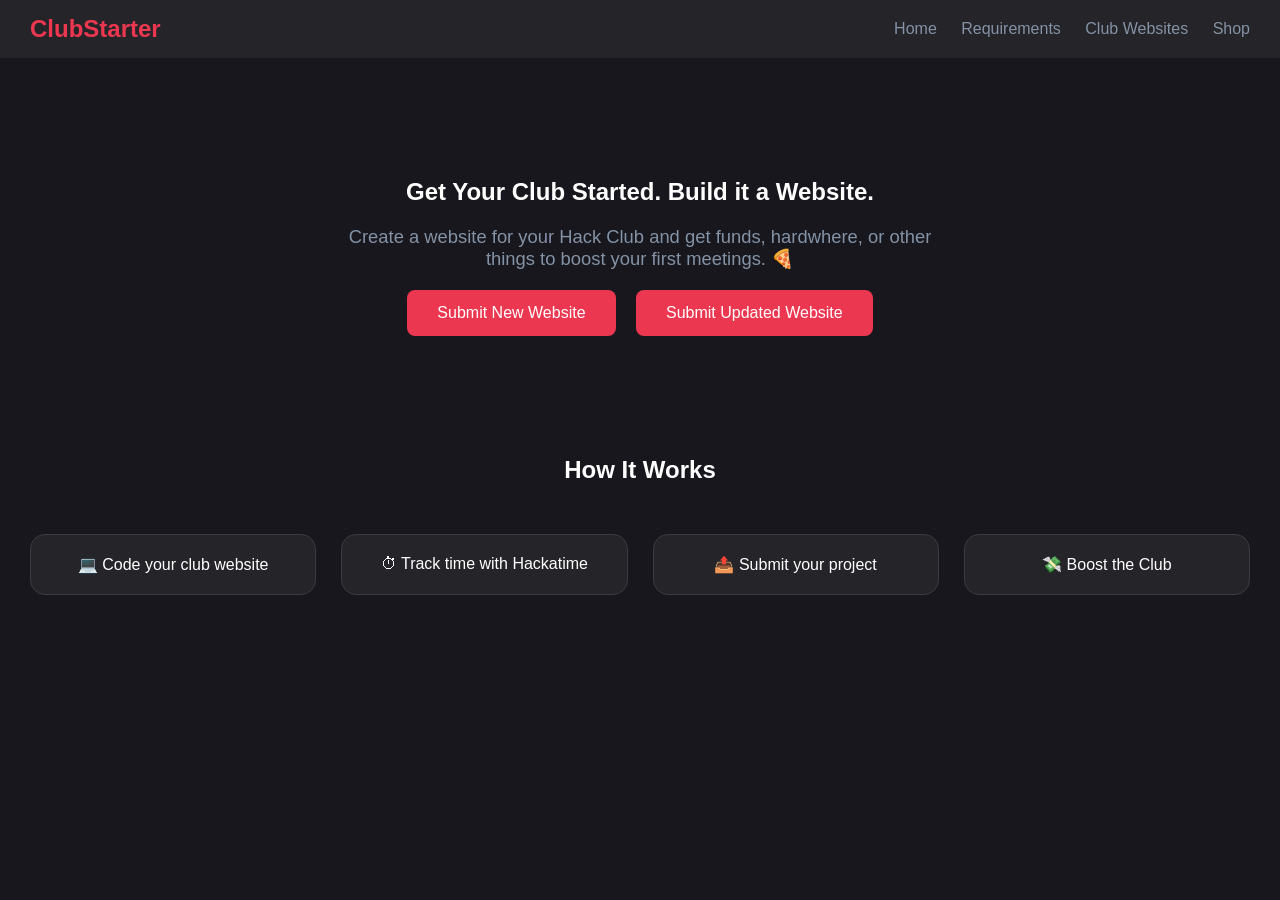
==== index.html @ 8397571f "Hack Club Branding anyone" ====
<!DOCTYPE html>
<html lang="en">
<head>
  <meta charset="UTF-8">
  <meta name="viewport" content="width=device-width, initial-scale=1.0">
  <title>ClubStarter</title>
  <link rel="stylesheet" href="styles.css">
</head>
<body>

<nav class="nav">
  <h2>ClubStarter</h2>
  <div>
    <a href="index.html">Home</a>
    <a href="requirements.html">Requirements</a>
    <a href="examples.html">Club Websites</a>
    <a href="shop.html">Shop</a>
  </div>
</nav>

<section class="hero">
  <h1>Get Your Club Started. Build it a Website.</h1>
  <p>Create a website for your Hack Club and get funds, hardwhere, or other things to boost your first meetings. 🍕</p>
  <a href="https://forms.fillout.com/" class="btn">Submit New Website</a>
  <a href="https://forms.fillout.com" class="btn">Submit Updated Website</a>
</section>

<section>
  <h2 class="center">How It Works</h2>
  <div class="grid">
    <div class="card">💻 Code your club website</div>
    <div class="card">⏱ Track time with Hackatime</div>
    <div class="card">📤 Submit your project</div>
    <div class="card">💸 Boost the Club</div>
  </div>
</section>

</body>
</html>
---- styles.css ----
body {
  margin: 0;
  font-family: 'Phantom Sans', 'Inter', Arial, sans-serif;
  background: #17171d;
  color: white;
}

a {
  color: #5bc0de;
}

.nav {
  display: flex;
  justify-content: space-between;
  align-items: center;
  padding: 15px 30px;
  background: #252429;
  position: sticky;
  top: 0;
  z-index: 100;
}

.nav h2 {
  color: #ec3750;
  margin: 0;
}

.nav a {
  color: #8492a6;
  margin-left: 20px;
  text-decoration: none;
  transition: color 0.2s;
}

.nav a:hover {
  color: white;
}

.hero {
  text-align: center;
  padding: 100px 20px;
}

.hero h1 {
  color: white;
}

.hero p {
  color: #8492a6;
  font-size: 1.15rem;
  max-width: 600px;
  margin: 10px auto 0;
}

.btn {
  display: inline-block;
  padding: 14px 30px;
  background: #ec3750;
  color: white;
  border-radius: 8px;
  text-decoration: none;
  margin: 20px 8px 0;
  transition: padding 0.2s, background 0.2s;
}

.btn:hover {
  padding: 16px 34px;
  background: #d62f45;
}

.center {
  text-align: center;
}

.container {
  max-width: 800px;
  margin: auto;
  padding: 20px;
}

.container a {
  color: #338eda;
}

.list li {
  margin: 10px 0;
  color: #8492a6;
}

.list li strong {
  color: white;
}

.grid {
  display: grid;
  grid-template-columns: repeat(auto-fit, minmax(250px, 1fr));
  gap: 25px;
  padding: 30px;
}

.card, .tile {
  background: #252429;
  border: 1px solid #3c3b42;
  border-radius: 15px;
  overflow: hidden;
  text-align: center;
  padding: 20px;
  transition: padding 0.2s, margin 0.2s;
}

.tile {
  padding: 0;
}

.tile iframe {
  width: 100%;
  height: 180px;
  border: none;
}

.tile img {
  width: 100%;
}

.card:hover, .tile:hover {
  padding-top: 24px;
  padding-bottom: 24px;
  margin-top: -4px;
  margin-bottom: -4px;
  border-color: #ec3750;
}

.tile:hover {
  padding-top: 4px;
  padding-bottom: 4px;
}

.tile p {
  padding: 10px;
  color: #8492a6;
}

.tile {
  color: white;
  text-decoration: none;
}

h1, h2 {
  color: white;
}

@media (max-width: 600px) {
  .nav {
    flex-direction: column;
    align-items: center;
  }
}
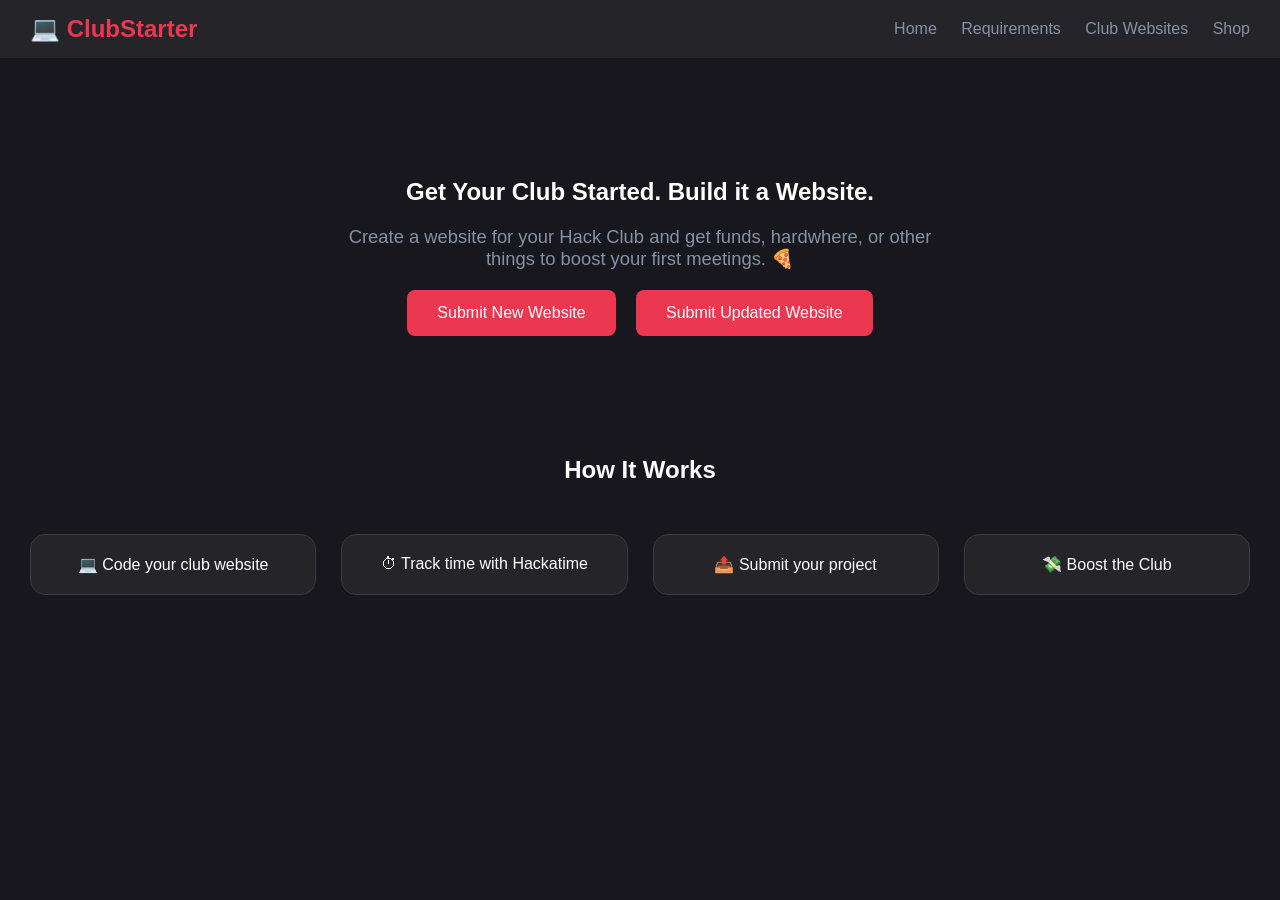
==== commit 7f5e492a: "hack clubbifying" ====
--- a/index.html
+++ b/index.html
@@ -1,39 +1,39 @@
-<!DOCTYPE html>
+<!doctype html>
 <html lang="en">
-<head>
-  <meta charset="UTF-8">
-  <meta name="viewport" content="width=device-width, initial-scale=1.0">
-  <title>ClubStarter</title>
-  <link rel="stylesheet" href="styles.css">
-</head>
-<body>
+  <head>
+    <meta charset="UTF-8" />
+    <meta name="viewport" content="width=device-width, initial-scale=1.0" />
+    <title>ClubStarter</title>
+    <link rel="stylesheet" href="styles.css" />
+  </head>
+  <body>
+    <nav class="nav">
+      <h2>💻 ClubStarter</h2>
+      <div>
+        <a href="index.html">Home</a>
+        <a href="requirements.html">Requirements</a>
+        <a href="examples.html">Club Websites</a>
+        <a href="shop.html">Shop</a>
+      </div>
+    </nav>
 
-<nav class="nav">
-  <h2>ClubStarter</h2>
-  <div>
-    <a href="index.html">Home</a>
-    <a href="requirements.html">Requirements</a>
-    <a href="examples.html">Club Websites</a>
-    <a href="shop.html">Shop</a>
-  </div>
-</nav>
+    <section class="hero">
+      <h1>Get Your Club Started. Build it a Website.</h1>
+      <p>
+        Create a website for your Hack Club and get funds, hardwhere, or other things to boost your first meetings. 🍕
+      </p>
+      <a href="https://forms.fillout.com/" class="btn">Submit New Website</a>
+      <a href="https://forms.fillout.com" class="btn">Submit Updated Website</a>
+    </section>
 
-<section class="hero">
-  <h1>Get Your Club Started. Build it a Website.</h1>
-  <p>Create a website for your Hack Club and get funds, hardwhere, or other things to boost your first meetings. 🍕</p>
-  <a href="https://forms.fillout.com/" class="btn">Submit New Website</a>
-  <a href="https://forms.fillout.com" class="btn">Submit Updated Website</a>
-</section>
-
-<section>
-  <h2 class="center">How It Works</h2>
-  <div class="grid">
-    <div class="card">💻 Code your club website</div>
-    <div class="card">⏱ Track time with Hackatime</div>
-    <div class="card">📤 Submit your project</div>
-    <div class="card">💸 Boost the Club</div>
-  </div>
-</section>
-
-</body>
-</html>+    <section>
+      <h2 class="center">How It Works</h2>
+      <div class="grid">
+        <div class="card">💻 Code your club website</div>
+        <div class="card">⏱ Track time with Hackatime</div>
+        <div class="card">📤 Submit your project</div>
+        <div class="card">💸 Boost the Club</div>
+      </div>
+    </section>
+  </body>
+</html>
--- a/styles.css
+++ b/styles.css
@@ -1,3 +1,32 @@
+@font-face {
+  font-family: 'Phantom Sans';
+  src:
+    url('https://assets.hackclub.com/fonts/Phantom_Sans_0.7/Regular.woff') format('woff'),
+    url('https://assets.hackclub.com/fonts/Phantom_Sans_0.7/Regular.woff2') format('woff2');
+  font-weight: normal;
+  font-style: normal;
+  font-display: swap;
+}
+
+@font-face {
+  font-family: 'Phantom Sans';
+  src:
+    url('https://assets.hackclub.com/fonts/Phantom_Sans_0.7/Italic.woff') format('woff'),
+    url('https://assets.hackclub.com/fonts/Phantom_Sans_0.7/Italic.woff2') format('woff2');
+  font-weight: normal;
+  font-style: italic;
+  font-display: swap;
+}
+
+@font-face {
+  font-family: 'Phantom Sans';
+  src:
+    url('https://assets.hackclub.com/fonts/Phantom_Sans_0.7/Bold.woff') format('woff'),
+    url('https://assets.hackclub.com/fonts/Phantom_Sans_0.7/Bold.woff2') format('woff2');
+  font-weight: bold;
+  font-style: normal;
+  font-display: swap;
+}
 body {
   margin: 0;
   font-family: 'Phantom Sans', 'Inter', Arial, sans-serif;
@@ -84,11 +113,12 @@
 
 .list li {
   margin: 10px 0;
-  color: #8492a6;
+  /* color: #8492a6; */
 }
 
 .list li strong {
   color: white;
+  font-size: 110%;
 }
 
 .grid {
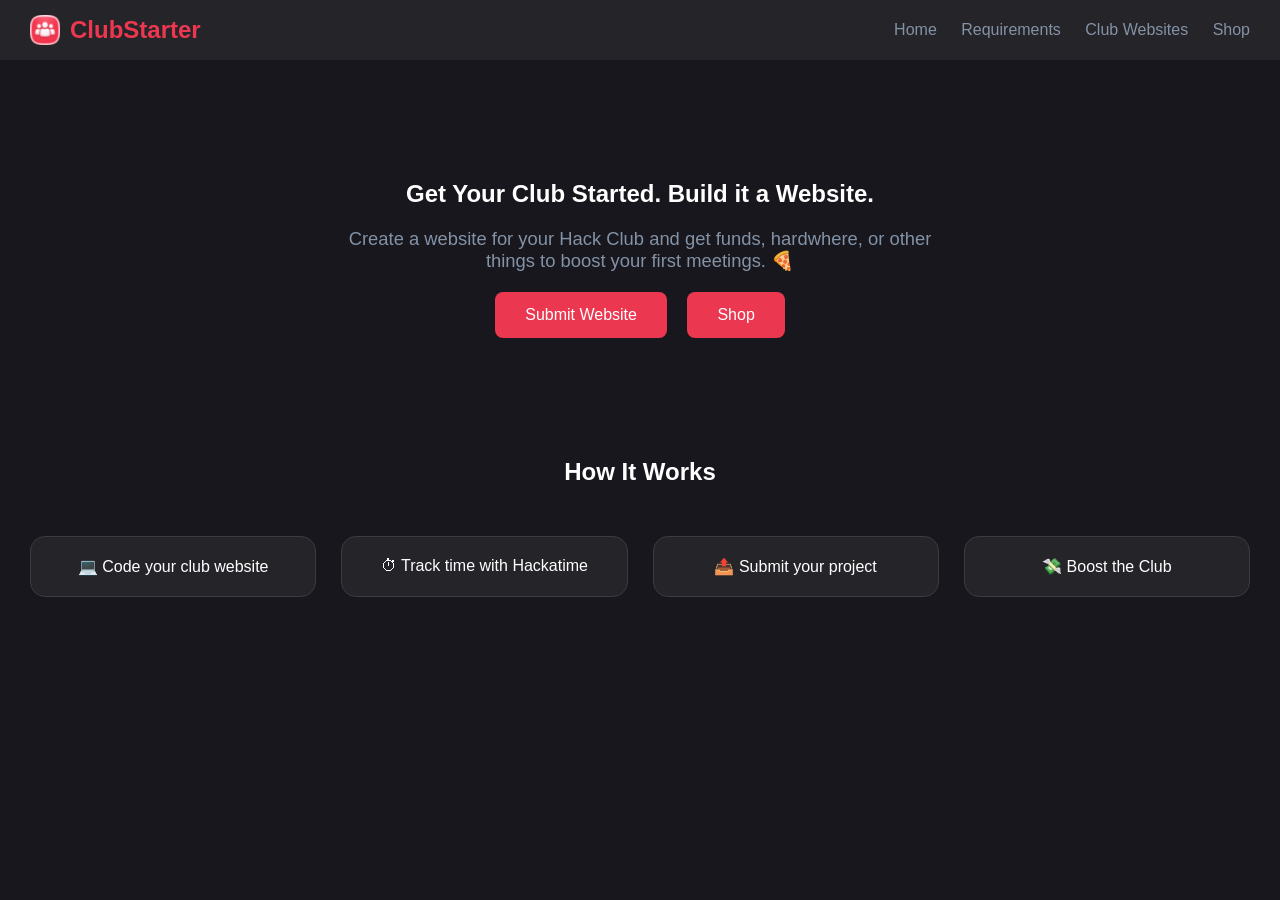
==== commit a20ead5c: "Add a favicon and update navigation headers across the pages" ====
--- a/index.html
+++ b/index.html
@@ -4,11 +4,12 @@
     <meta charset="UTF-8" />
     <meta name="viewport" content="width=device-width, initial-scale=1.0" />
     <title>ClubStarter</title>
+    <link rel="icon" href="favicon.ico" />
     <link rel="stylesheet" href="styles.css" />
   </head>
   <body>
     <nav class="nav">
-      <h2>💻 ClubStarter</h2>
+      <h2><img src="favicon.ico" alt="Logo" class="logo"> ClubStarter</h2>
       <div>
         <a href="index.html">Home</a>
         <a href="requirements.html">Requirements</a>
@@ -22,8 +23,8 @@
       <p>
         Create a website for your Hack Club and get funds, hardwhere, or other things to boost your first meetings. 🍕
       </p>
-      <a href="https://forms.fillout.com/" class="btn">Submit New Website</a>
-      <a href="https://forms.fillout.com" class="btn">Submit Updated Website</a>
+      <a href="https://forms.hackclub.com/clubsite/" class="btn">Submit Website</a>
+      <a href="https://forms.fillout.com" class="btn">Shop</a>
     </section>
 
     <section>
--- a/styles.css
+++ b/styles.css
@@ -52,6 +52,14 @@
 .nav h2 {
   color: #ec3750;
   margin: 0;
+  display: flex;
+  align-items: center;
+  gap: 10px;
+}
+
+.logo {
+  height: 30px;
+  width: 30px;
 }
 
 .nav a {
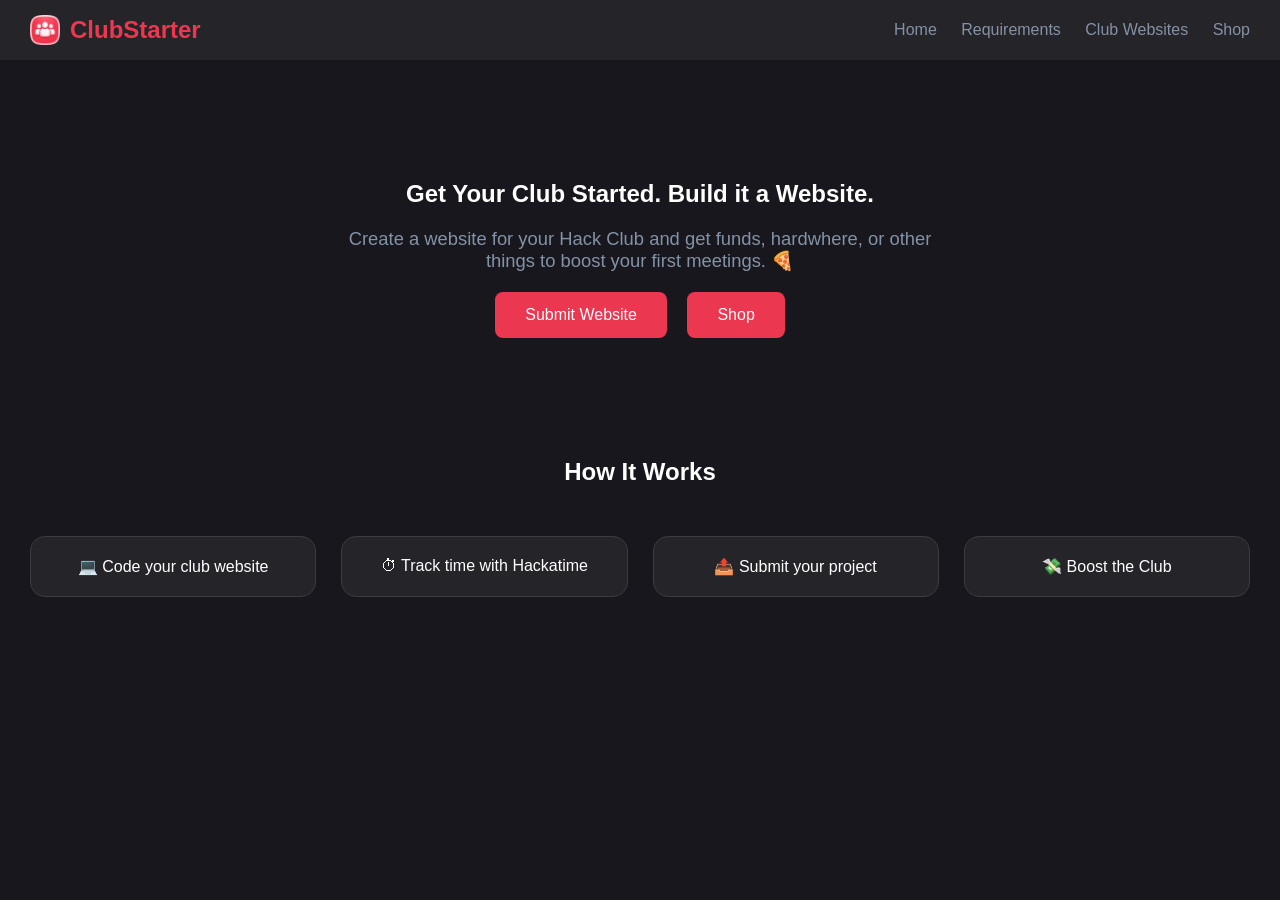
==== commit f3ec4870: "Merge pull request #5 from alextheradu/main Updated navbar image to make it less blurry" ====
--- a/index.html
+++ b/index.html
@@ -9,7 +9,7 @@
   </head>
   <body>
     <nav class="nav">
-      <h2><img src="favicon.ico" alt="Logo" class="logo"> ClubStarter</h2>
+      <h2><img src="full-img.png" alt="Logo" class="logo"> ClubStarter</h2>
       <div>
         <a href="index.html">Home</a>
         <a href="requirements.html">Requirements</a>
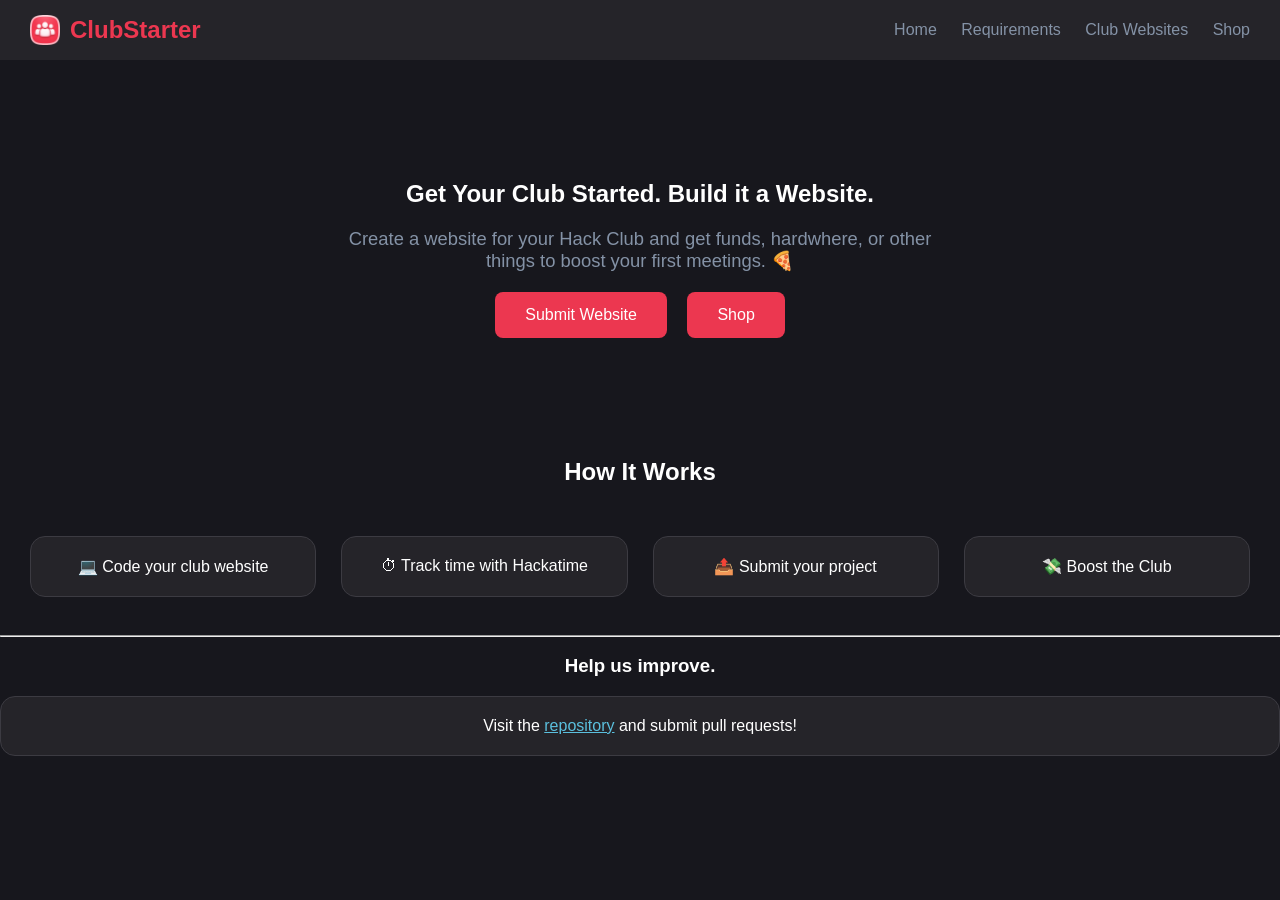
==== commit b001faa4: "Added PR pleas at the bottom along with other things" ====
--- a/index.html
+++ b/index.html
@@ -36,5 +36,13 @@
         <div class="card">💸 Boost the Club</div>
       </div>
     </section>
+    
+    <hr>
+
+    <section>
+      <h3 class="center">Help us improve.</h3>
+        <div class="card">Visit the <a href="https://github.com/hackclub/clubsite">repository</a> and submit pull requests!</div>
+      </div>
+    </section>
   </body>
 </html>
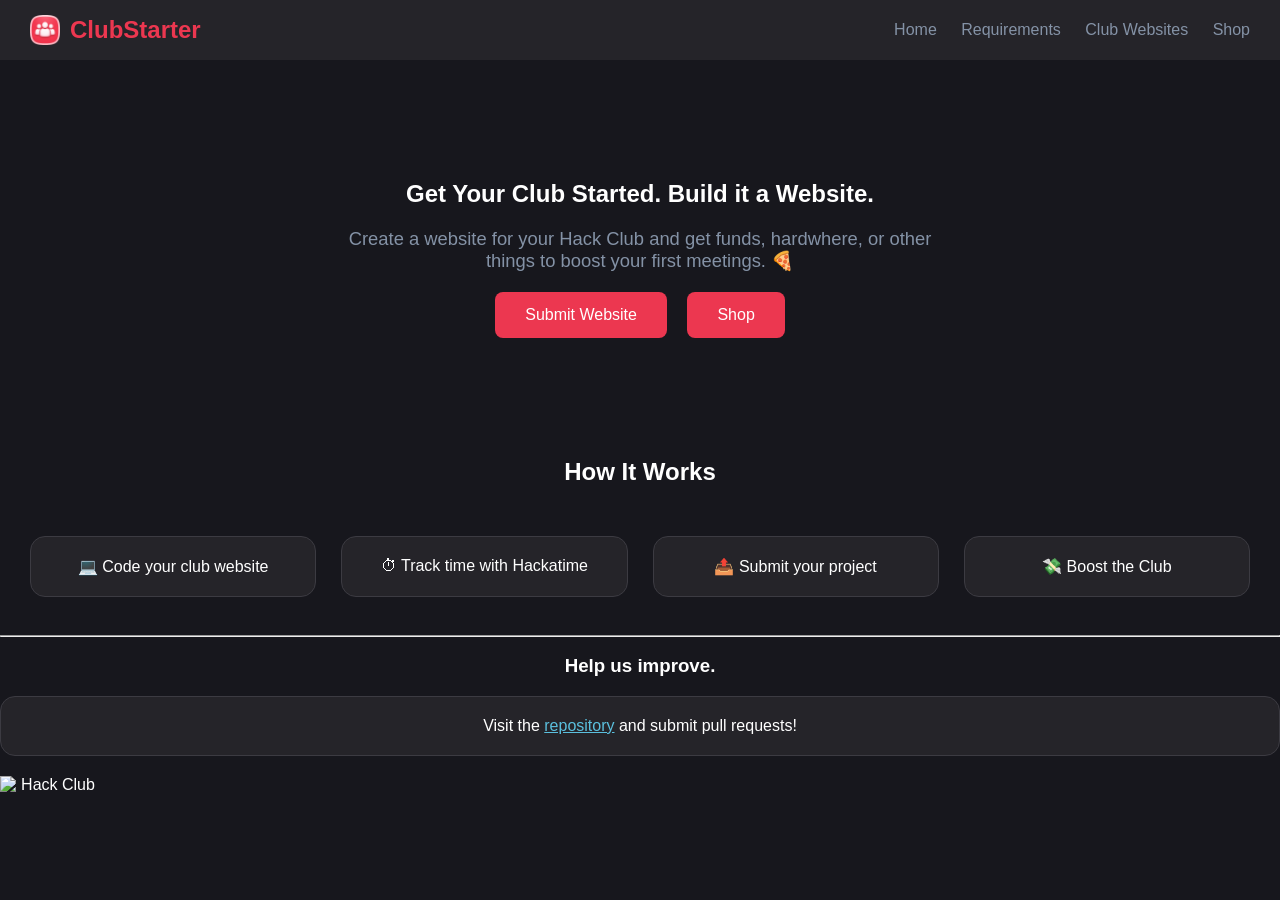
==== commit 397fe97a: "Added Hack Club footer" ====
--- a/index.html
+++ b/index.html
@@ -44,5 +44,10 @@
         <div class="card">Visit the <a href="https://github.com/hackclub/clubsite">repository</a> and submit pull requests!</div>
       </div>
     </section>
+
+    <footer>
+      <img src="https://cdn.hackclub.com/019d0e40-09a6-72f3-857b-6c29acc677fc/flag-orpheus-left.png" alt="Hack Club">
+    </footer>
+
   </body>
 </html>
--- a/styles.css
+++ b/styles.css
@@ -187,6 +187,21 @@
   color: white;
 }
 
+footer {
+  text-align: center;
+  padding: 20px;
+  color: white;
+  width: 100%;
+}
+
+footer img {
+  width: 100px;
+  height: auto;
+  margin-bottom: 10px;
+  position: absolute;
+  left: 0;
+}
+
 @media (max-width: 600px) {
   .nav {
     flex-direction: column;
